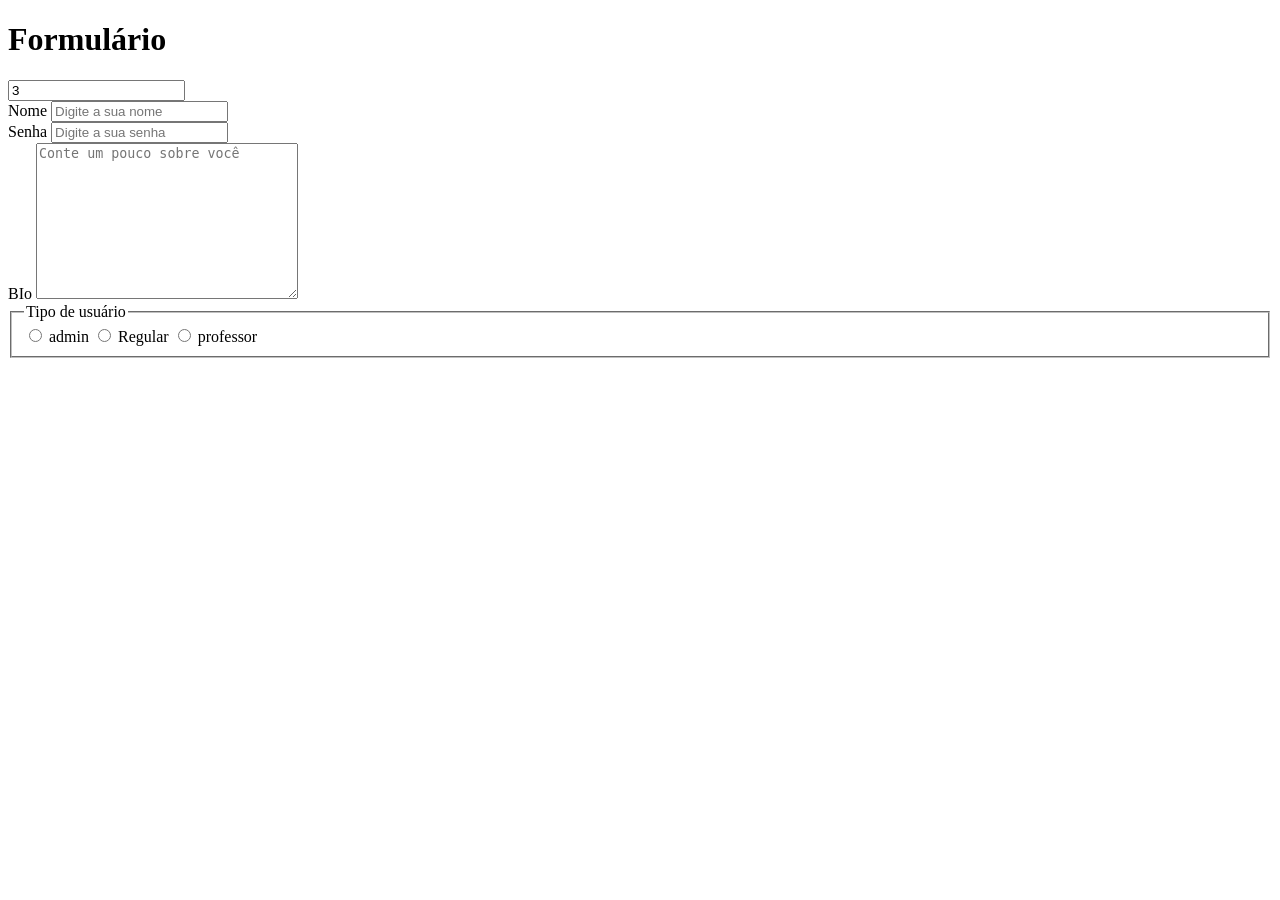
==== form.html @ 3e052e12 "Add files via upload" ====
<!DOCTYPE html>
<html lang="pt-BR">
<head>
    <meta charset="UTF-8">
    <meta name="viewport" content="width=device-width, initial-scale=1.0">
    <title>Formulário</title>
    <style>

    </style>
</head>
<body>
    <div class=form action="">
        <h1>Formulário</h1>

        <form method="POST" action="https://localhost:3003/usuarios">
        <input type="hdden" name="id" value="3">

        <div class="form-group">
         <label for="name">Nome</label>
         <input type="text" id="name" name="name" placeholder="Digite a sua nome">
         </div>

         <div class="form-group">
            <label for="senha">Senha</label>
            <input type="password" name="senha" id="senha" placeholder="Digite a sua senha">
         </div>

         <div class="form-group">
            <label for="bio">BIo</label>
            <textarea name="bio" id="bio" cols="30" rows="10"  placeholder="Conte um pouco sobre você"></textarea>
         </div>
         <fieldset class="form-group">
            <legend>Tipo de usuário</legend>
            <label for="admin">
                <input type="radio" name="tipo" id="admin" value="admin"> admin
            </label>
            <label for="regular">
            <input type="radio" name="regular" id="regular" value="regular"> Regular
            </label>
            <label for="professor">
                <input type="radio" name="tipo" id="professor" value="professor"> professor
            </label>

         </fieldset>
        </form>
      </div>
</body>
</html>
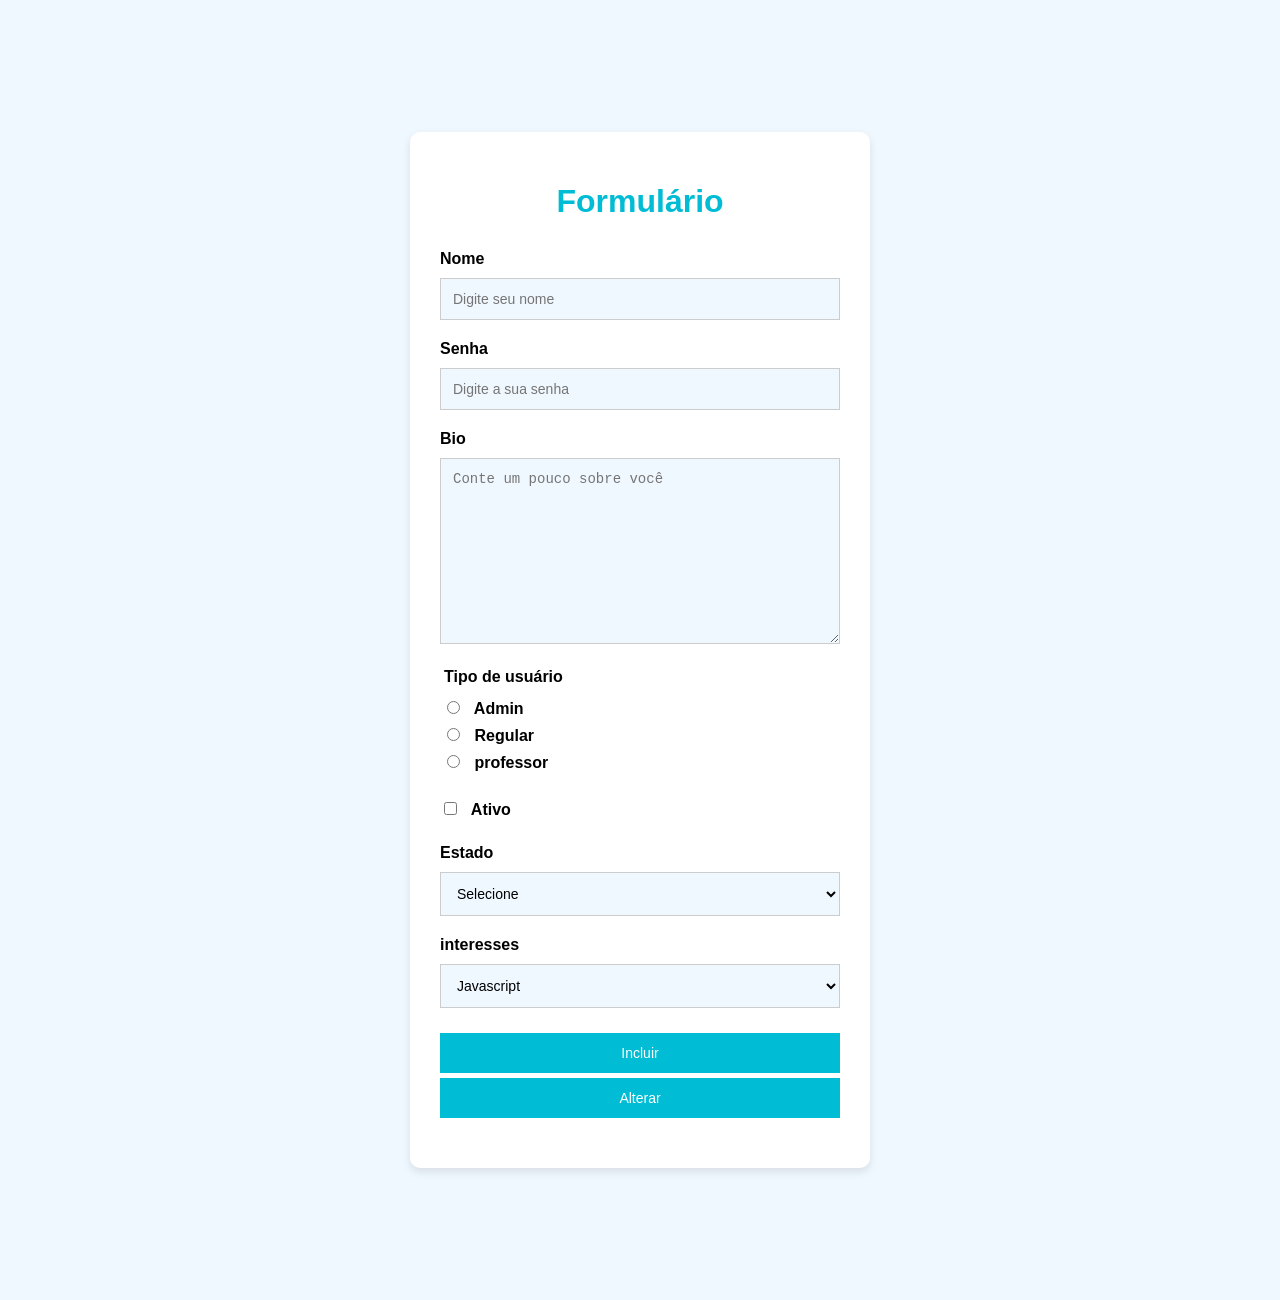
==== commit 6f964478: "Add files via upload" ====
--- a/form.html
+++ b/form.html
@@ -5,44 +5,182 @@
     <meta name="viewport" content="width=device-width, initial-scale=1.0">
     <title>Formulário</title>
     <style>
+          /*Reset estrutura básica*/
+          body{
+            font-family: Arial, Helvetica, sans-serif;
+            margin: 100px;
+            padding: 100px;
+            background-color: aliceblue;
+            display: flex;
+            justify-content: center;
+            align-items: center;
+            height: 100vh;
+          }
+
+          .form-container{
+            background-color: #fff;
+            border-radius: 10px;
+            box-shadow: 0 4px 8px rgba( 0, 0, 0, 0.1);
+            padding: 30px;
+            width: 100%;
+            max-width: 400px;
+          }
+
+          h1{
+            text-align: center;
+            color: #00bcd4;
+            margin-bottom: 30px;
+          }
+
+          form{
+            display: flex;
+            flex-direction: column;
+          }
+
+          .form-group{
+            margin-bottom: 20px;
+          }
+
+          label{
+            font-weight: bold;
+            margin-bottom: 5px;
+            display: block;
+          }
+          input,
+          textarea,
+          select,
+          button{
+            width: 100%;
+            padding: 12px;
+            margin-top: 5px;
+            border: 1px solid #ccc;
+            font-size: 14px;
+            box-sizing: border-box;
+            background-color: #f0f8ff;
+          }
+
+          input[type="radio"],
+          input[type="checkbox"]{
+             display: inline-block;
+             width: auto;
+             margin-right: 10px;
+          }
+          button{
+            background-color: #00bcd4;
+            color: white;
+            border: none;
+            cursor: pointer;
+            transition: background-color 0.3s;
+          }
+          button:hover{
+            background-color: #0097a7;
+          }
+
+          select,
+          textarea{
+            transition: border-color 0.3s;
+          }
+
+          input:focus,
+          textarea:focus,
+          select:focus{
+            border-color: #00bcd4;
+            outline: none;
+          }
+
+          fieldset{
+            border: none;
+            padding: 0;
+          }
+
+          legend{
+            font-weight: bold;
+            margin-bottom: 10px;
+          }
+
+          .buttons{
+            display: flex;
+            justify-content: space-between;
+            gab: 10px;
+          }
 
     </style>
 </head>
 <body>
-    <div class=form action="">
+    <div class="form-container">
         <h1>Formulário</h1>
+        
+        <form Method="POST" action="http://localhost:3003/usuarios">
+            <input type="hidden" name="id" value="3">
 
-        <form method="POST" action="https://localhost:3003/usuarios">
-        <input type="hdden" name="id" value="3">
+            <div class="form-group">
+                <label for="name">Nome</label>
+                <input type="text" id="name" name="name" placeholder="Digite seu nome">
+            </div>  
+            <div class="form-group">
+                <label for="senha">Senha</label>
+                <input type="password" name="senha" id="senha" placeholder="Digite a sua senha">
+            </div>        
+            <div class="form-group">
+                <label for="bio">Bio</label>
+                <textarea name="bio" id="bio" cols="30" rows="10" placeholder="Conte um pouco sobre você"></textarea>
+            </div>
+            <fieldset class="form-group">
+                <legend>Tipo de usuário</legend>
+                <label for="admin">
+                    <input type="radio" name="tipo" id="admin" value="admin"> Admin
+                </label>
+                <label for="regular">
+                    <input type="radio" name="tipo" id="regular" value="regular"> Regular
+                </label>
+                <label for="professor">
+                    <input type="radio" name="tipo" id="professor" value="professor"> professor
+                </label>
+            </fieldset>
 
-        <div class="form-group">
-         <label for="name">Nome</label>
-         <input type="text" id="name" name="name" placeholder="Digite a sua nome">
-         </div>
+            <div class="form-group">
+                <label for="ativo">
+                    <input type="checkbox" name="ativo" id="ativo"> Ativo
+                </label>
+            </div>
 
-         <div class="form-group">
-            <label for="senha">Senha</label>
-            <input type="password" name="senha" id="senha" placeholder="Digite a sua senha">
-         </div>
+            <div class="form-group">
+                <label for="estado">Estado</label>
+                <select name="estado" id="id">
+                    <option value="">Selecione</option>
+                    <option value="ac">Acre</option>
+                    <option value="ba">Bahia</option>
+                    <option value="ce">Ceara</option>
+                    <option value="df">Distrito Federal</option>
+                    <option value="mg">Minas Gerais</option>
+                    <option value="pa">Pará</option>
+                    <option value="pr">Paraná</option>
+                    <option value="rs">Rio Grande do Sul</option>
+                    <option value="sc">Santa Catarina</option>
+                    <option value="sp">São Paulo</option>
+                </select>
+            </div>
 
-         <div class="form-group">
-            <label for="bio">BIo</label>
-            <textarea name="bio" id="bio" cols="30" rows="10"  placeholder="Conte um pouco sobre você"></textarea>
-         </div>
-         <fieldset class="form-group">
-            <legend>Tipo de usuário</legend>
-            <label for="admin">
-                <input type="radio" name="tipo" id="admin" value="admin"> admin
-            </label>
-            <label for="regular">
-            <input type="radio" name="regular" id="regular" value="regular"> Regular
-            </label>
-            <label for="professor">
-                <input type="radio" name="tipo" id="professor" value="professor"> professor
-            </label>
+            <div class="form-group">
+                <label for="interesses">interesses</label>
+                <select name="interesses" id="interesses" multiple-size="7">
+                    <option value="js">Javascript</option>
+                    <option value="java">Java</option>
+                    <option value="php">PHP</option>
+                    <option value="python">Python</option>
+                    <option value="go">Go</option>
+                    <option value="c">C</option>
+                </select>
+            </div>
 
-         </fieldset>
+            <div class="form-group button">
+                <button type="submit">Incluir</button>
+                <button
+                    formaction="http:localhost:3008/usuarios/3"
+                    type="submit"
+                >Alterar</button>
+            </div>
         </form>
-      </div>
+    </div>
 </body>
 </html>
